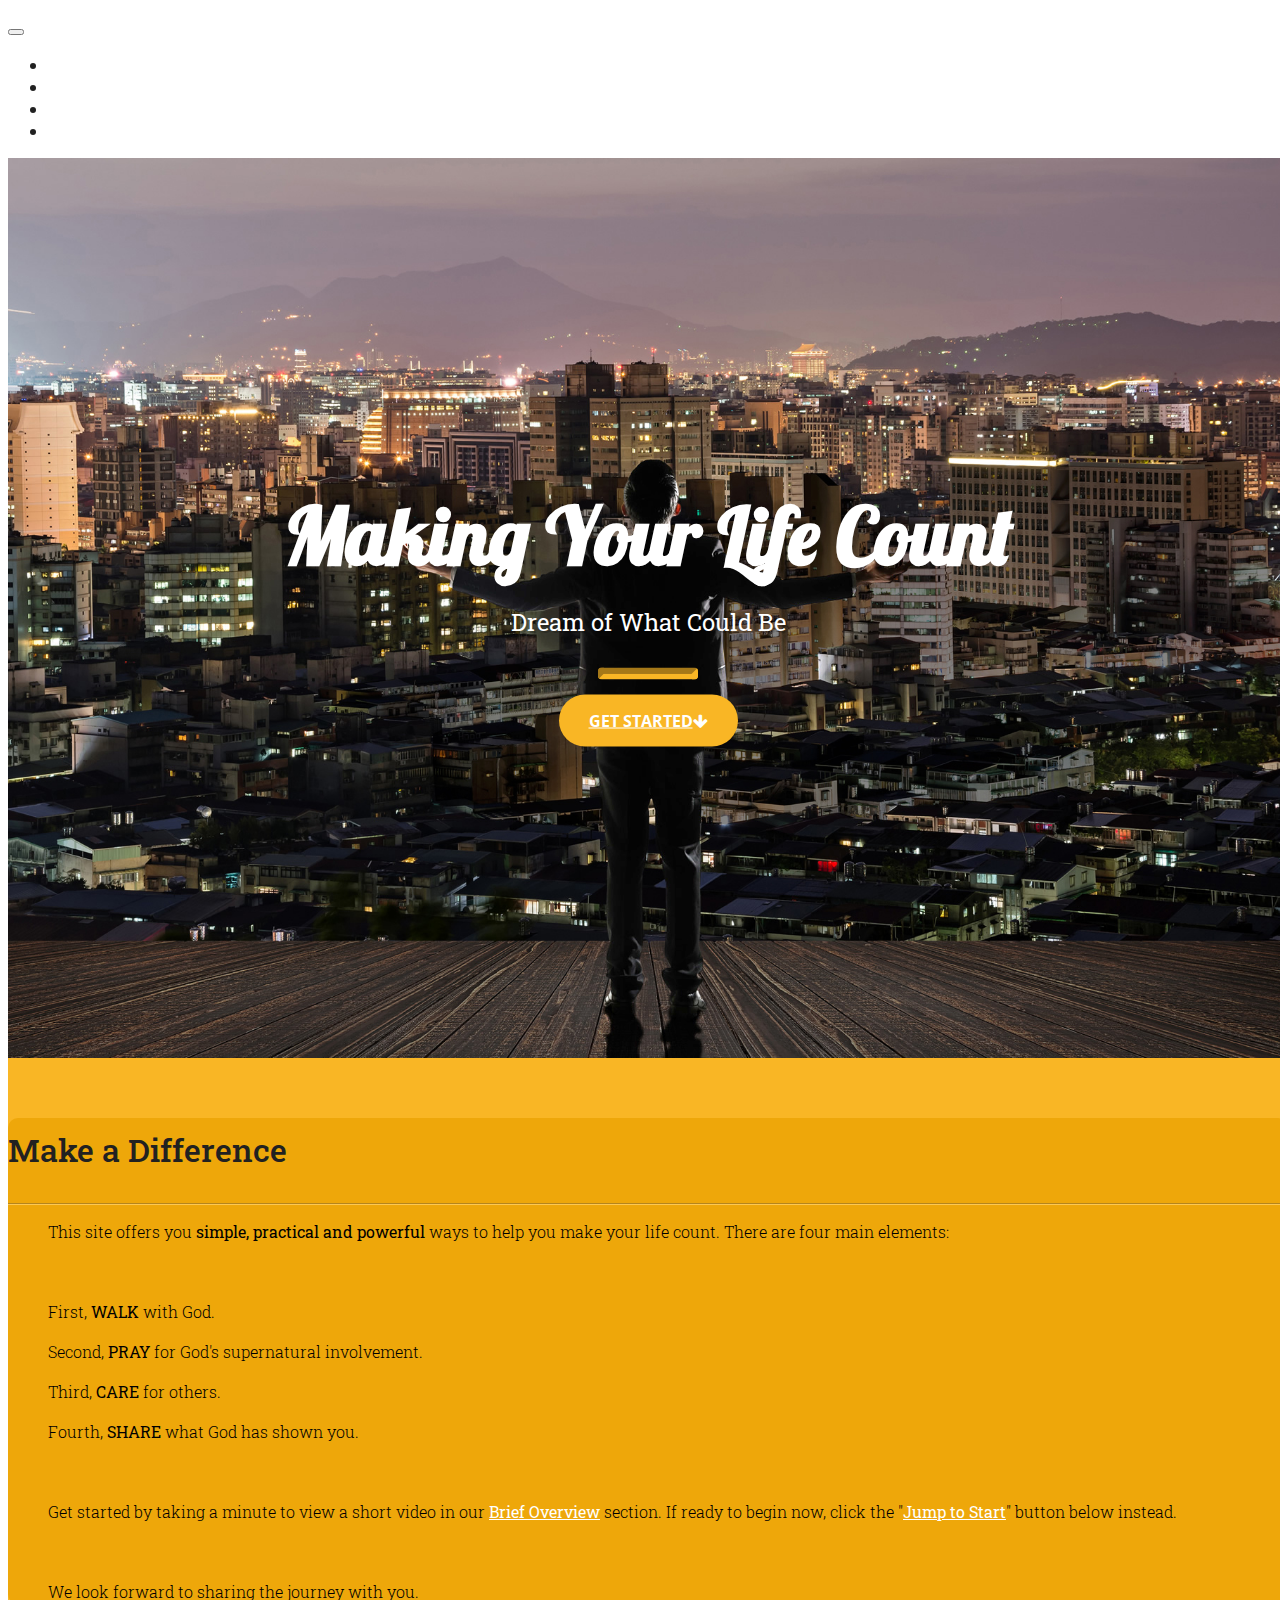
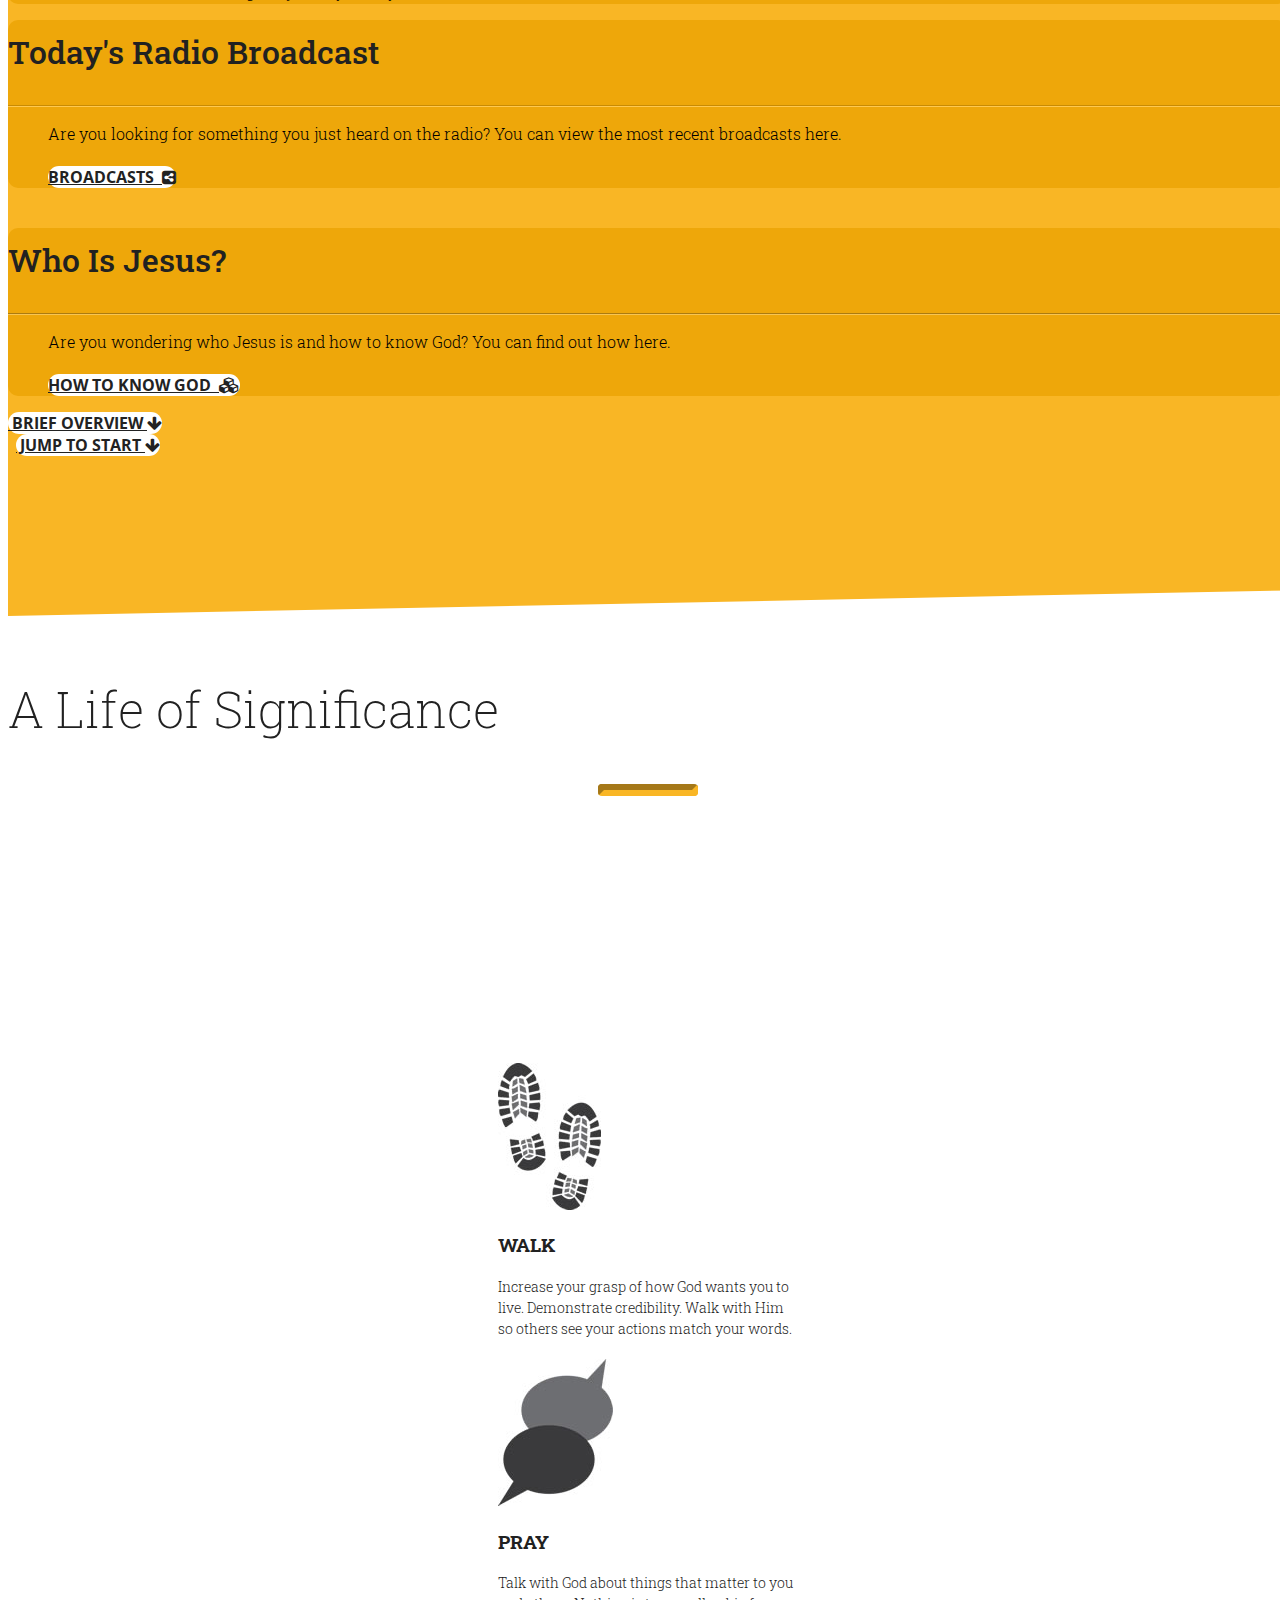
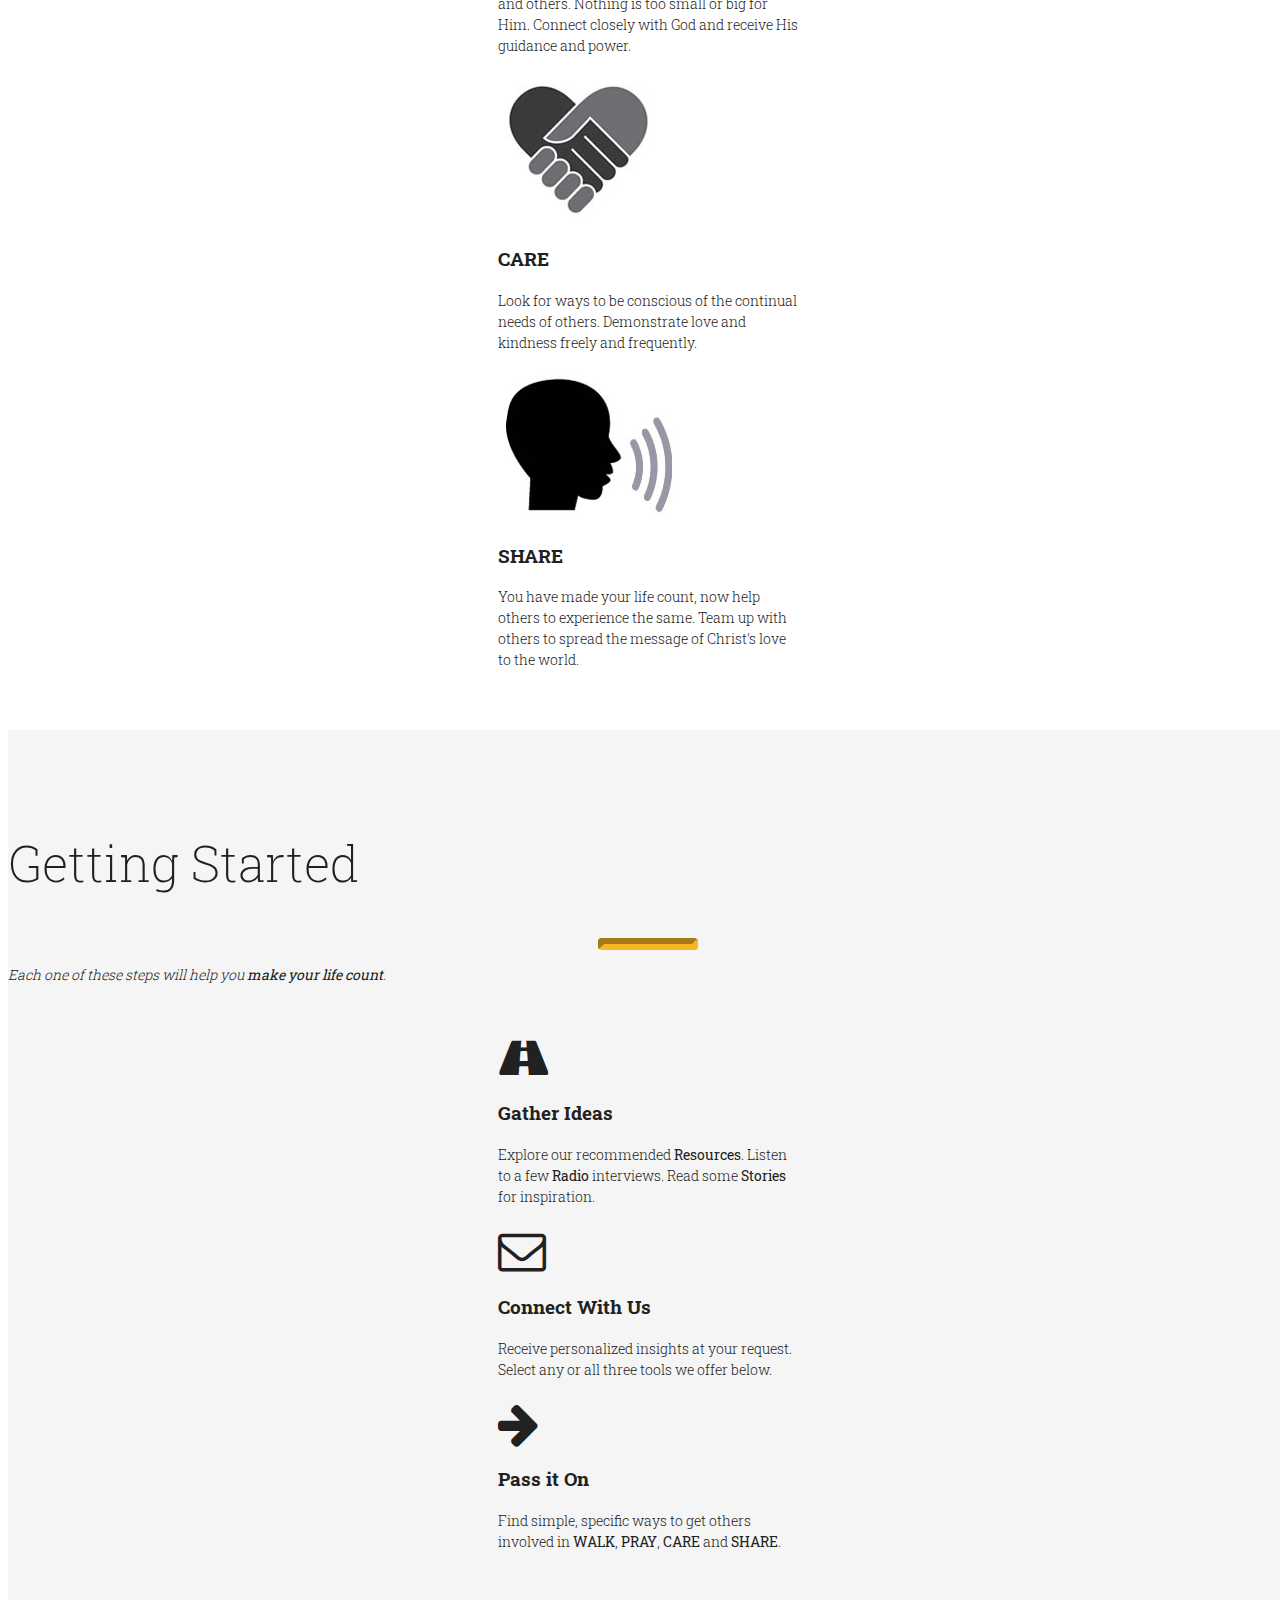
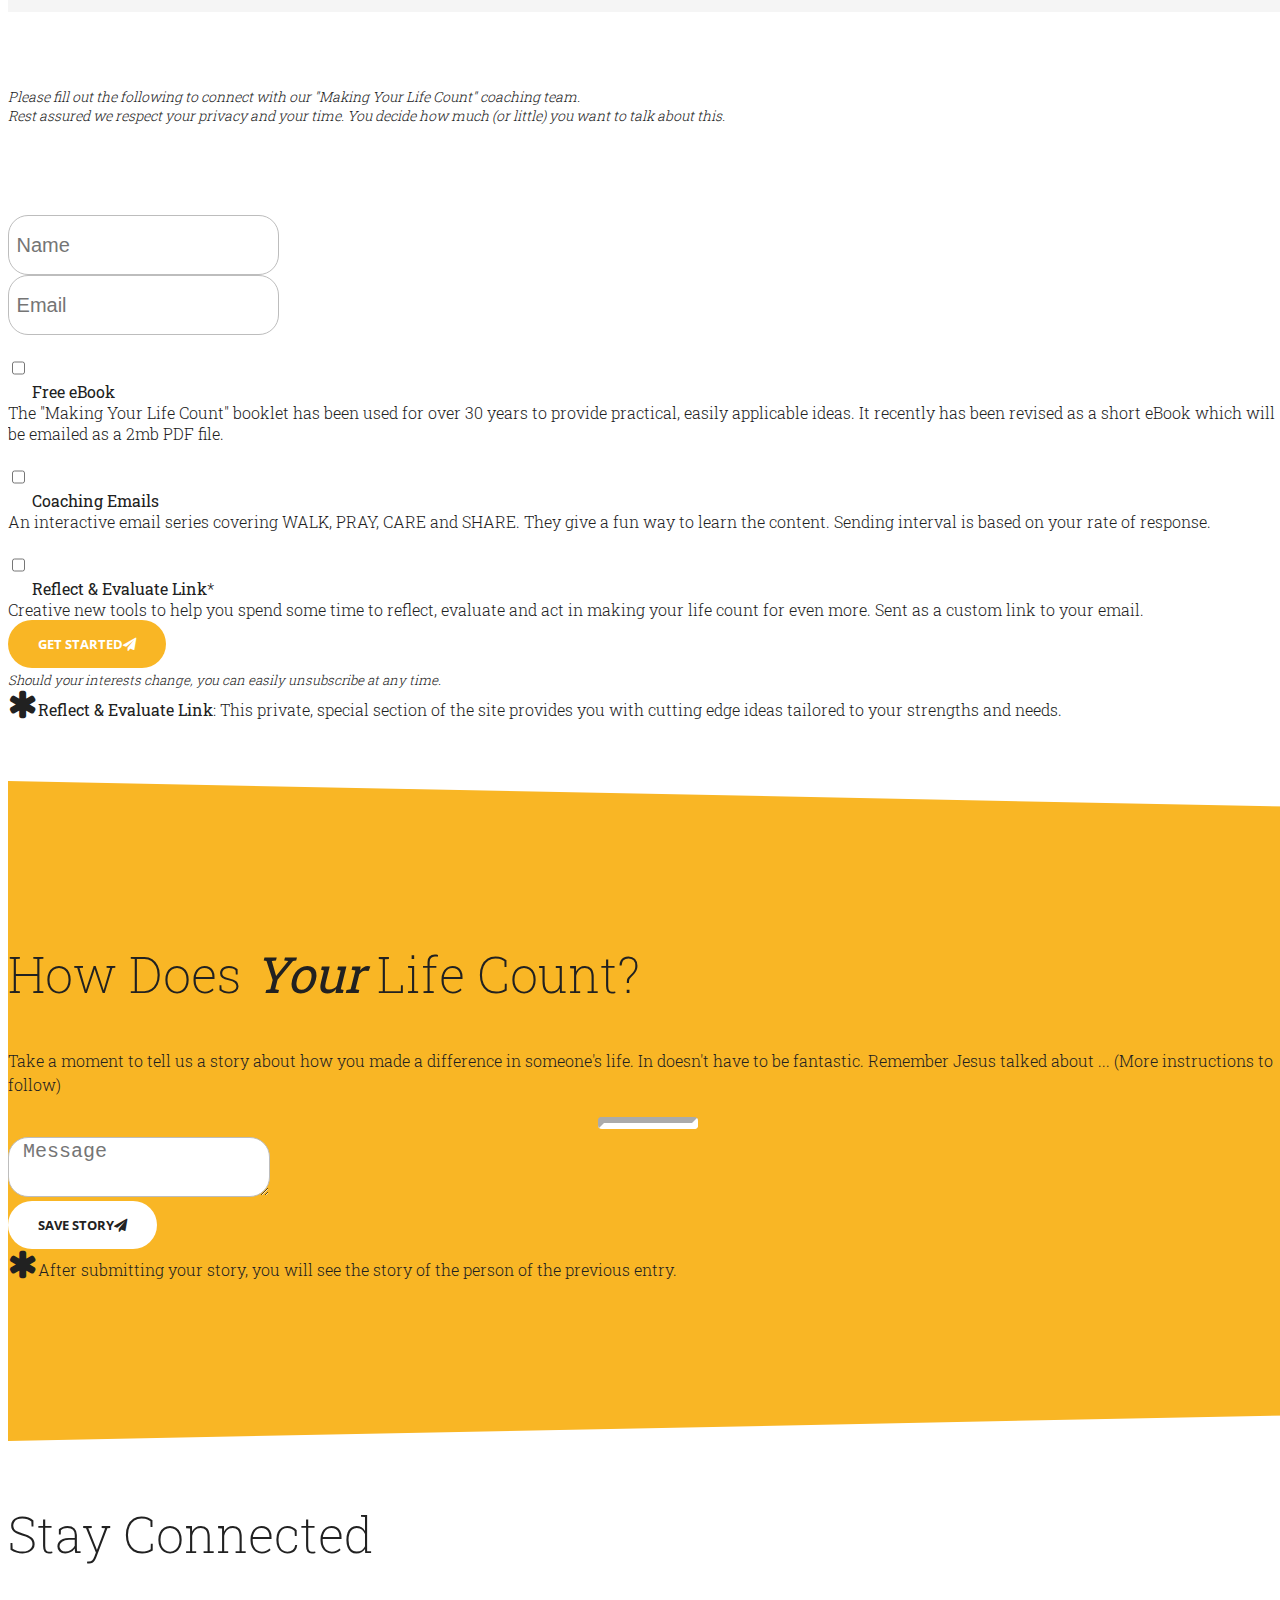
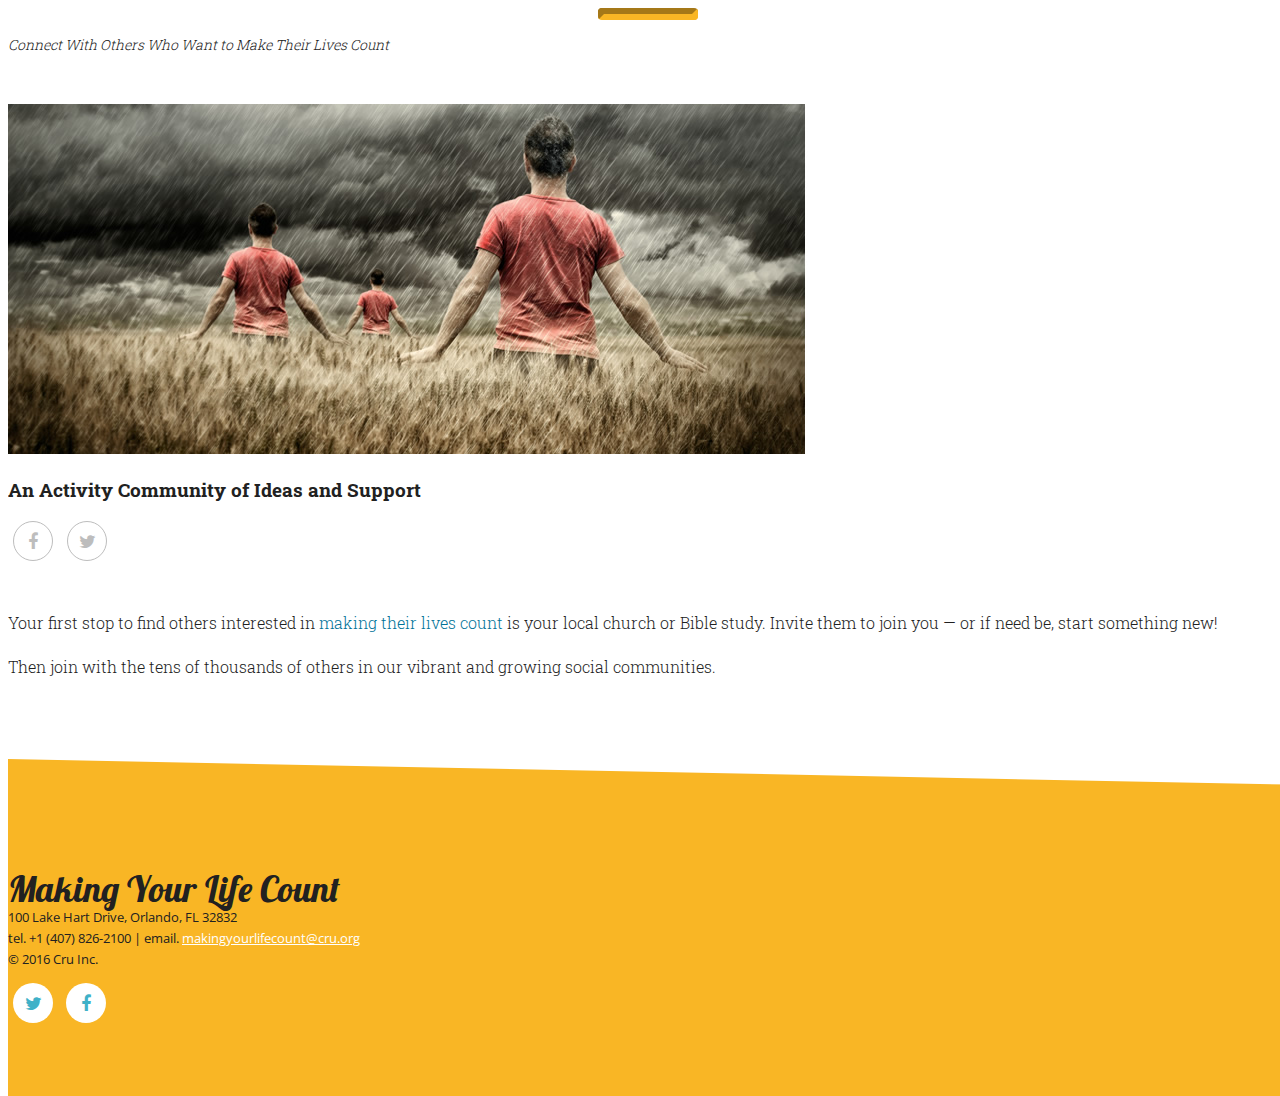
==== index.html @ 42c6c16b "first commit" ====
<!DOCTYPE html>
<html lang="en" ng-app="MYLCApp">
<!-- AS a model for the four points... http://www.videobrewery.com/ -->

<head>
    <meta charset="utf-8">
    <meta http-equiv="X-UA-Compatible" content="IE=edge">
    <meta name="viewport" content="width=device-width, initial-scale=1">
    <meta name="description" content="">
    <meta name="author" content="">

    <meta property="og:url" content="http://makingyourlifecount.org"/>
    <meta property="og:type" content="website"/>
    <meta property="og:title" content="Making Your Life Count"/>
    <meta property="og:description"
          content="Offering you simple, practical and powerful ways to help you make your life count. There are four main elements towards this end: WALK, PRAY, CARE, SHARE."/>
    <meta property="og:image" content="http://makingyourlifecount.org/img/fbcover.jpg"/>
    <meta property="fb:app_id" content="966242223397117"/>


    <title>Making Your Life Count</title>

    <!-- Favicon and Touch Icons
    ========================================================= -->
    <link rel="shortcut icon" href="favico.ico" type="image/x-icon">
    <link rel="icon" href="img/favico.ico" type="image/x-icon">
    <link href="img/apple-touch-icon-114x114.png" rel="apple-touch-icon-precomposed" sizes="114x114">
    <link href="img/apple-touch-icon-72x72.png" rel="apple-touch-icon-precomposed" sizes="72x72">
    <link href="img/apple-touch-icon.png" rel="apple-touch-icon-precomposed">

    <!-- Bootstrap Core CSS
    ========================================================= -->
    <!-- MARA <link rel="stylesheet" href="css/bootstrap.min.css" type="text/css"> -->
    <link rel="stylesheet" href="https://maxcdn.bootstrapcdn.com/bootstrap/3.3.6/css/bootstrap.min.css" integrity="sha384-1q8mTJOASx8j1Au+a5WDVnPi2lkFfwwEAa8hDDdjZlpLegxhjVME1fgjWPGmkzs7" crossorigin="anonymous">

    <!-- Custom Fonts
    ========================================================= -->
    <link href="http://fonts.googleapis.com/css?family=Lobster" rel="stylesheet" type="text/css"/>
    <link href="http://fonts.googleapis.com/css?family=Open+Sans:300italic,400italic,600italic,700italic,800italic,400,300,600,700,800"
          rel="stylesheet" type="text/css"/>
    <link href="http://fonts.googleapis.com/css?family=Roboto+Slab:100,200,300" rel="stylesheet" type="text/css">
    <link rel="stylesheet" href="https://maxcdn.bootstrapcdn.com/font-awesome/4.4.0/css/font-awesome.min.css">

    <!-- Animate
    ========================================================= -->
    <!-- <link rel="stylesheet" href="css/animate.min.css" type="text/css"> -->

    <!-- Custom CSS
    ========================================================= -->
    <!-- <link rel="stylesheet" href="css/awesome-bootstrap-checkbox.css" type="text/css"/> -->
    <link rel="stylesheet" href="css/butter.css" type="text/css"/>

    <!-- <script src="js/modernizr.custom.js"></script> -->

    <!-- HTML5 Shim and Respond.js IE8 support of HTML5 elements and media queries -->
    <!-- WARNING: Respond.js doesn't work if you view the page via file:// -->
    <!--[if lt IE 9]>
    <script src="https://oss.maxcdn.com/libs/html5shiv/3.7.0/html5shiv.js"></script>
    <script src="https://oss.maxcdn.com/libs/respond.js/1.4.2/respond.min.js"></script>
    <![endif]-->
    <script>
        (function (i, s, o, g, r, a, m) {
            i['GoogleAnalyticsObject'] = r;
            i[r] = i[r] || function () {
                        (i[r].q = i[r].q || []).push(arguments)
                    }, i[r].l = 1 * new Date();
            a = s.createElement(o),
                    m = s.getElementsByTagName(o)[0];
            a.async = 1;
            a.src = g;
            m.parentNode.insertBefore(a, m)
        })(window, document, 'script', '//www.google-analytics.com/analytics.js', 'ga');

        ga('create', 'UA-73062298-1', 'auto');
        ga('send', 'pageview');

    </script>


</head>

<body id="page-top" ng-controller="PageCtrl">
<!-- Google Tag Manager 
<noscript><iframe src="//www.googletagmanager.com/ns.html?id=GTM-NF7RH9"
height="0" width="0" style="display:none;visibility:hidden"></iframe></noscript>
<script>(function(w,d,s,l,i){w[l]=w[l]||[];w[l].push({'gtm.start':
new Date().getTime(),event:'gtm.js'});var f=d.getElementsByTagName(s)[0],
j=d.createElement(s),dl=l!='dataLayer'?'&l='+l:'';j.async=true;j.src=
'//www.googletagmanager.com/gtm.js?id='+i+dl;f.parentNode.insertBefore(j,f);
})(window,document,'script','dataLayer','GTM-NF7RH9');</script>
<!-- End Google Tag Manager-->
<div ng-include="'templates/header.html'"></div>

<header ng-if="checkURl()">
    <div class="header-content">
        <div class="header-content-inner">
            <h4>Making Your Life Count</h4>
            <br/>
            <span class="h2"><strong>Dream of What Could Be</strong></span>
            <hr>
            <a href="#/#overview" class="btn btn-primary btn-xl tada page-scroll">Get Started<i class="fa fa-arrow-down"></i></a></div>
    </div>
</header>

<div ng-view></div>
<div ng-include="'templates/footer.html'"></div>

<!-- jQuery -->
<!-- MARA <script src="http://ajax.googleapis.com/ajax/libs/jquery/1.9.1/jquery.js"></script> -->
<!-- <script src="https://code.jquery.com/jquery-1.12.3.min.js" integrity="sha256-aaODHAgvwQW1bFOGXMeX+pC4PZIPsvn2h1sArYOhgXQ=" crossorigin="anonymous"></script> -->

<!-- Bootstrap Core JavaScript -->
<!-- MARA <script src="js/bootstrap.min.js"></script>

<!-- Plugin JavaScript -->
<!-- MARA <script src="js/jquery.easing.min.js"></script>
<!-- MARA <script src="js/jquery.fittext.js"></script>
<!-- MARA <script src="js/wow.min.js"></script>
<!-- MARA <script src="https://code.createjs.com/soundjs-0.6.2.min.js"></script> -->

<!-- Custom Theme JavaScript -->
<!-- MARA  <script src="js/butter.js"></script>

<!-- Diagonal -->
<!-- MARA  <script src="js/diagonal.js"></script>

<!-- Google Map -->
<!-- <script src="js/googlemap.js"></script> -->

<!--AngularJS-->
<script src="js/angular.js"></script>
<script src="js/angular-route.min.js"></script>
<script src="js/ui-bootstrap-tpls-1.3.2.min.js"></script>
<!-- MARA <script src="js/audioPlayer.js"></script> -->
<script src="js/app.js"></script>

</body>
</html>
---- css/butter.css ----
/* CSS Document */


/*
Table of Contents

1. General Basic Design Stuff
2. Buttons
3. Navbar
4. Header
5. Handmade Section
6. About Section
7. Diagonal Section Settings
8. Modals
9. Testimonials
10. Social Icons
11. Very Cool Google Map
12. Simple Form
13. Very Simple Footer
*/

html,
body {
    width: 100%;
    height: 100%;
}
body {
    font-family: 'Roboto Slab','Helvetica Neue',Arial,sans-serif;
    font-weight: 300;
	color: #212121;
}
body {
    webkit-tap-highlight-color: #222;
}

blue { color: #007398; }

/* == GENERAL BASIC DESIGN STUFF == */
hr {
    max-width: 100px;
    border-color: #F9B625;
    border-width: 6px;
    border-radius: 4px;
}
hr.light {
    border-color: #fff;
}
.topmargin20 {
    margin-top: 20px;
}
.topmargin40 {
    margin-top: 40px;
}
.topmargin140 {
    margin-top: 140px;
}
.bottom20 {
	margin-bottom: 20px;
}
.justify {
    text-align: justify;
    text-justify: inter-word;    
}
a {
    /*color: #F9B625; */
	color: #C98A01;
    -webkit-transition: all .35s;
    -moz-transition: all .35s;
    transition: all .35s;
}
a:hover,
a:focus {
    color: #212121;
	text-decoration: none;
}
.h2 {
    font-size: 24px;
    font-weight: 300;
    text-shadow: 2px 2px rgba(0,0,0,.2);
}
h1,
h2,
h3,
h4,
h5,
h6 {
    font-family: 'Roboto Slab','Helvetica Neue',Arial,sans-serif;
    text-transform: none;
}
p {
    margin-bottom: 20px;
    font-size: 16px;
    line-height: 1.5;
}

.box_main .section-heading { margin-top: 0; font-size: 32px; font-weight: 500; padding-top:10px;}
.box_main blockquote { border:none;}
.box_main .text-faded-light { color: rgba(0,0,0,1.00);}
.box_main .text-faded-light b a { color:#fff;}
.box_main .text-faded-light b a:hover { color:#000;}
.box_main .text-faded-dark { color: rgba(0,0,0,1.00);}
.box_main .box1{ background:#dba42a; border-radius:10px;}
.box_main .box2{ background:#eea70a; border-radius:10px;}
.box_main .box3{ background:#d59d20; border-radius:10px;}
.box_main .border_box1{ border-bottom:#b4851e 1px solid; box-shadow:#fdc853 0 1px 0;}
.box_main .border_box2{ border-bottom:#c88b04 1px solid; box-shadow:#ffc84f 0 1px 0;}
.box_main .border_box3{ border-bottom:#ab7b10 1px solid; box-shadow:#f8c553 0 1px 0;}
.box_main blockquote.mb10 p{ margin-bottom:5px;}
.box_main blockquote a.btn{ margin-bottom:20px;}
.box_main blockquote.mb40 { margin-bottom:40px;}
.box_main blockquote .arrow_bottom{ position:absolute; left:50%;}
.box_main blockquote a.btn-default {
	color: #222;
    background-color: #fff;
    -webkit-transition: all .35s;
    -moz-transition: all .35s;
    transition: all .35s;
}
.box_main blockquote a.btn-default:hover {
    color: #fff;
    background-color: #be860b;
}

.bg-primary {
    background-color: #F9B625;
}
.bg-light {
    background-color: #F5F5F5;
}
.bg-dark {
    color: #fff;
    background-color: #794c37;
}
.text-faded-light {
	color: rgba(102,96,98,1.00);
}
.text-faded-dark {
    color: rgba(0,0,0,.7);
}
section {
    padding: 60px 0; 
}

article {
    padding: 60px 0;
	width:100%;
	float:left;
}

.panel .tab_padding{
  background:#F9B625;
  color:#FFF;
  border:none;
}
.panel .tab_padding h4{
  font-size:18px;
  font-weight:bold;
}
.panel .main_panel p{
  font-size:14px;
}
.title h3{ font-size:22px; font-weight:bold; text-align:center;}
.panel-title a{ display:block;}


#baker h3 {
	color:#F9B625;
	text-align: center; 
}
.no-padding {
    padding: 0;
}
.section-heading {
    margin-top: 0;
    font-size: 50px;
    font-weight: 200;
}
.subsection-heading {
    font-size: 34px;
    font-weight: 300;
	text-align:center;
}
.subtitle {
	margin: 15px 0 50px 0;
	font-size: 14px;
	font-style: italic;
}
@media only screen and (max-width: 570px) {
	.subtitle {
		padding: 5px;
	}
}
.img-responsive {
	margin: 0 auto;
}
.text-primary {
    color: #F9B625;
}
.no-gutter > [class*=col-] {
    padding-right: 0;
    padding-left: 0;
}

/* == BUTTONS == */
.btn-default {
    border-color: #fff;
    color: #222;
    background-color: #fff;
    -webkit-transition: all .35s;
    -moz-transition: all .35s;
    transition: all .35s;
}
.btn-default:hover,
.btn-default:focus,
.btn-default.focus,
.btn-default:active,
.btn-default.active,
.open > .dropdown-toggle.btn-default {
    border-color: #ededed;
    color: #222;
    background-color: #f2f2f2;
}
.btn-default:active,
.btn-default.active,
.open > .dropdown-toggle.btn-default {
    background-image: none;
}
.btn-default.disabled,
.btn-default[disabled],
fieldset[disabled] .btn-default,
.btn-default.disabled:hover,
.btn-default[disabled]:hover,
fieldset[disabled] .btn-default:hover,
.btn-default.disabled:focus,
.btn-default[disabled]:focus,
fieldset[disabled] .btn-default:focus,
.btn-default.disabled.focus,
.btn-default[disabled].focus,
fieldset[disabled] .btn-default.focus,
.btn-default.disabled:active,
.btn-default[disabled]:active,
fieldset[disabled] .btn-default:active,
.btn-default.disabled.active,
.btn-default[disabled].active,
fieldset[disabled] .btn-default.active {
    border-color: #fff;
    background-color: #fff;
}
.btn-default .badge {
    color: #fff;
    background-color: #222;
}
.btn-primary {
    border-color: #F9B625;
    color: #fff;
    background-color: #F9B625;
    -webkit-transition: all .35s;
    -moz-transition: all .35s;
    transition: all .35s;
}
.btn-primary:hover,
.btn-primary:focus,
.btn-primary.focus,
.btn-primary:active,
.btn-primary.active,
.open > .dropdown-toggle.btn-primary {
    border-color: #666062;
    color: #fff;
    background-color: #DD7D1B;
}
.btn-primary:active,
.btn-primary.active,
.open > .dropdown-toggle.btn-primary {
    background-image: none;
}
.btn-primary.disabled,
.btn-primary[disabled],
fieldset[disabled] .btn-primary,
.btn-primary.disabled:hover,
.btn-primary[disabled]:hover,
fieldset[disabled] .btn-primary:hover,
.btn-primary.disabled:focus,
.btn-primary[disabled]:focus,
fieldset[disabled] .btn-primary:focus,
.btn-primary.disabled.focus,
.btn-primary[disabled].focus,
fieldset[disabled] .btn-primary.focus,
.btn-primary.disabled:active,
.btn-primary[disabled]:active,
fieldset[disabled] .btn-primary:active,
.btn-primary.disabled.active,
.btn-primary[disabled].active,
fieldset[disabled] .btn-primary.active {
    border-color: #F9B625;
    background-color: #F9B625;
}
.btn-primary .badge {
    color: #F9B625;
    background-color: #fff;
}
.btn {
    border: 0;
    border-radius: 300px;
    text-transform: uppercase;
    font-family: 'Open Sans','Helvetica Neue',Arial,sans-serif;
    font-weight: 700;
    border-radius: 100px;
}
.btn-xl {
    padding: 15px 30px;
}
::-moz-selection {
    text-shadow: none;
    color: #fff;
    background: #222;
}
::selection {
    text-shadow: none;
    color: #fff;
    background: #222;
}
img::selection {
    color: #fff;
    background: 0 0;
}
img::-moz-selection {
    color: #fff;
    background: 0 0;
}

/* == NAVBAR == */
.navbar-default {
    border-color: rgba(34,34,34,.05);
    font-family: 'Open Sans','Helvetica Neue',Arial,sans-serif;
    background-color: #fff;
    -webkit-transition: all .35s;
    -moz-transition: all .35s;
    transition: all .35s;
}
.navbar-default .navbar-header .navbar-brand {
    font-family: 'Lobster','Helvetica Neue',Arial,sans-serif;
    color: #F9B625;
    font-size: 24px;
}
.navbar-default .navbar-header .navbar-brand .nav-logo{
    width: 30px;
    height: 29px;
}
.navbar-default .navbar-header .navbar-brand:hover,
.navbar-default .navbar-header .navbar-brand:focus {
    color: #F9B624;
}
.navbar-default .nav > li>a,
.navbar-default .nav>li>a:focus {
    text-transform: uppercase;
    font-size: 13px;
    font-weight: 700;
    color: #222;
}
.navbar-default .nav > li>a:hover,
.navbar-default .nav>li>a:focus:hover {
    color: #F9B625;
}
.navbar-default .nav > li.active>a,
.navbar-default .nav>li.active>a:focus {
    color: #F9B625!important;
    background-color: transparent;
}
.navbar-default .nav > li.active>a:hover,
.navbar-default .nav>li.active>a:focus:hover {
    background-color: transparent;
}
@media(min-width:768px) {
    .navbar-default {
        border-color: rgba(255,255,255,.3);
        background-color: transparent;
    }
    .navbar-default .navbar-header .navbar-brand {
        color: rgba(255,255,255,.4);
    }
    .navbar-default .navbar-header .navbar-brand:hover,
    .navbar-default .navbar-header .navbar-brand:focus {
        color: #fff;
    }
    .navbar-default .nav > li>a,
    .navbar-default .nav>li>a:focus {
        color: rgba(255,255,255,.7);
    }
    .navbar-default .nav > li>a:hover,
    .navbar-default .nav>li>a:focus:hover {
        color: #fff;
    }
    .navbar-default.affix {
        border-color: rgba(34,34,34,.05);
        background-color: #fff;
    }
    .navbar-default.affix .navbar-header .navbar-brand {
        font-size: 20px;
        color: #F9B625;
    }
    .navbar-default.affix .navbar-header .navbar-brand:hover,
    .navbar-default.affix .navbar-header .navbar-brand:focus {
        color: #F9B624;
    }
    .navbar-default.affix .nav > li>a,
    .navbar-default.affix .nav>li>a:focus {
        color: #222;
    }
    .navbar-default.affix .nav > li>a:hover,
    .navbar-default.affix .nav>li>a:focus:hover {
        color: #F9B625;
    }
}

/* == HEADER == */
header {
    position: relative;
    width: 100%;
    min-height: auto;
    text-align: center;
    color: #fff;
    /* background-image: url(../img/header2-bread.jpg); 
	background-image: url(../img/armHongKong.jpeg); */
	background-image: url(../img/armsDark3.jpg);
    background-position: center;
    -webkit-background-size: cover;
    -moz-background-size: cover;
    background-size: cover;
    -o-background-size: cover;
}
header .header-content {
    position: relative;
    width: 100%;
    padding: 100px 15px;
    text-align: center;
}
header .header-content .header-content-inner h4 {
    margin-top: 0;
    margin-bottom: 0;
    font-family: 'Lobster';
    font-size: 80px;
}
header .header-content .header-content-inner .logo-icon {
	font-size: 90px;
}
header .header-content .header-content-inner hr {
    margin: 30px auto;
}

header .header-content .header-content-inner p {
    margin-bottom: 50px;
    font-size: 18px;
    font-weight: 300;
    color: rgba(255,255,255,1);
}
@media(min-width:768px) {
    header {
        min-height: 100%;
    }
    header .header-content {
        position: absolute;
        top: 50%;
        padding: 0 50px;
        -webkit-transform: translateY(-50%);
        -ms-transform: translateY(-50%);
        transform: translateY(-50%);
    }
    header .header-content .header-content-inner {
        margin-right: auto;
        margin-left: auto;
        max-width: 1000px;
    }
    header .header-content .header-content-inner p {
        margin-right: auto;
        margin-left: auto;
        max-width: 80%;
        font-size: 18px;
    }
}
@media only screen and (max-width: 768px) {
	header .header-content .header-content-inner h4 {
		font-size: 60px;
	}
	header .header-content .header-content-inner .logo-icon {
		font-size: 70px;
	}
}
@media only screen and (max-width: 570px) {
	header .header-content .header-content-inner h4 {
		font-size: 40px;
	}
	header .header-content .header-content-inner .logo-icon {
		font-size: 50px;
	}
}

/* == HANDMADE SECTION == */
.handmade-body {
	text-align: center;
}

.handmade-body ul {
	text-align: left;
} 
.handmade-body h3 {
	color: #F9B625;
}
.service-box {
    margin: 50px auto 0;
    max-width: 300px;
}
.service-box p {
    margin-bottom: 0;
	font-size: 14px;
}
@media(min-width:992px) {
    .service-box {
        margin: 20px auto 0;
    }
}
@media only screen and (max-width: 570px) {
	.handmade-body {
		padding: 0 20px;
	}	
}

/* == ABOUT SECTION == */
.about-logo {
    font-family: 'Lobster','Helvetica Neue',Arial,sans-serif;	
	font-size: 40px;
}

/* == DIAGONAL SECTION SETTINGS == */
* { 
	-webkit-box-sizing: border-box; 
	-moz-box-sizing: border-box; 
	box-sizing: border-box; 
}
.diag-section {
	width:100%;
	min-height: 100px;
	padding: 0;
	background: #F9B625;
	z-index:1;
	position:relative;
	overflow:hidden
}
/* ------------------- grey ------------------- */
.diag-section-light {
	width:100%;
	min-height: 100px;
	padding: 0;
	background: #F5F5F5;
	z-index:1;
	position:relative;
	overflow:hidden
}
.diag-section-content {
	padding: 0;
}
.s_2 {
	background: #fff;
}
.diagonal {
	position:absolute;
	bottom:0;
	z-index:2;
	height:0;
	width:0;
}
/* --------------- bottom diagonal --------------- */
.pre_s_2 {
	border-left: 2000px solid transparent;
	border-right: 0px solid transparent;
	border-bottom: 40px solid #fff;
}
/* top diagonals */
.post_s_2 {
	top:0;
	border-left: 2000px solid transparent;
	border-right: 0px solid transparent;
	border-top: 40px solid #fff;
}
.post_s_2-light {
	top:0;
	border-left: 2000px solid transparent;
	border-right: 0px solid transparent;
	border-top: 40px solid #F5F5F5;
}
.s_3{
	padding-top: 0;
}

/* == MENUS [http://codepen.io/rexkirby/pen/yjxso] == */
#menu{
	width: 100%;
	padding-top: 20px;
	padding-left: 0;
	padding-right:0;
	margin-bottom: -30px;
}
#icon-wrapper{
	width:100%;
	float:left;
	height:300px;
}
.icons {
	width:25%;
	float:left;
	position:relative;
}
.icons2 {
	width:25%;
	float:left;
	position:relative;
	margin-left:25%;
}
.icons3 {
	width:25%;
	float:left;
	position:relative;
	margin-left:50%;
}
.icons4 {
	width:25%;
	float:left;
	position:relative;
	margin-left:75%;
}
.icon-slide-container{
	height:200px;
	overflow:hidden;
	text-align: left;
	position: absolute;
	float: left;
	width: 200px;
	left: 50%;
	margin-left: -120px;
}
.slide-icon{
	width:200px;
	height:auto;
	position:absolute;
	margin-top:-200px;
	-webkit-transition:.4s ease;
	-moz-transition:.4s ease;
	-ms-transition:.4s ease;
	-o-transition:.4s ease;
	transition:.4 ease;
}
.slide-icon:hover{
	position:absolute;
	margin-top:0;
}

@media only screen and (max-width: 1299px) { /*was 1300px */
	#icon-wrapper{
		width:100%;
		float:left;
		height:170px;
	}
	#menu {
		padding-bottom: 100px;
	}
	.icon-slide-container {
		height: 200px;
		overflow: hidden;
		text-align: left;
		position: absolute;
		float: left;
		width: 200px;
		left: 50%;
		margin-left: -100px;
	}
	.slide-icon {
		width: 200px;
		height: auto;
		position: absolute;
		margin-top: -200px;
	}
}

@media only screen and (max-width: 992px) {
	#icon-wrapper{
		width:100%;
		float:left;
		height:650px;
	}	
	.icon-slide-container {
		height: 300px;
		overflow: hidden;
		text-align: left;
		position: absolute;
		float: left;
		width: 300px;
		left: 50%;
		margin-left: -150px;
	}	
	.slide-icon {
		width: 300px;
		height: auto;
		position: absolute;
		margin-top: -300px;
	}	
	.icons {
		width: 50%;
		float: left;
		position: relative;
	}
	.icons2 {
		width: 50%;
		float: left;
		position: relative;
		margin-left: 50%;
	}
	.icons3 {
		width: 50%;
		float: left;
		position: relative;
		margin-left: 0%;
		margin-top: 350px;
	}
	.icons4 {
		width: 50%;
		float: left;
		position: relative;
		margin-left: 50%;
	}
}
                        
@media only screen and (max-width: 650px) {
	#icon-wrapper {
		height: 400px;
	}
	#section{
		width: 90%;
		padding-left:5%;
		padding-right:5%;
	}
	.slide-icon {
		width: 200px;
		height: auto;
		position: absolute;
		margin-top: -200px;
	}
	.icon-slide-container {
		height: 200px;
		width: 200px;
		left: 50%;
		margin-left: -100px;
	}
	.icons3 {
		width: 50%;
		position: relative;
		margin-left: 0%;
		margin-top: 230px;
	}
}
                                  
@media only screen and (max-width: 570px) {
	#icon-wrapper {
		height: 300px;
	}
	.slide-icon {
		width: 140px;
		height: auto;
		position: absolute;
		margin-top: -140px;
	}
	.icon-slide-container {
		height: 140px;
		width: 140px;
		left: 50%;
		margin-left: -75px;
	}
	.icons3 {
		width: 50%;
		float: left;
		margin-left: 0%;
		margin-top: 190px;
	}	
}

/* == BAKER SECTION == */
@media only screen and (max-width: 570px) {
	.baker-body {
		padding: 0 5px;
	}	
}



/* == MODALS == */
.modal h4{
	font-size: 60px;
	font-weight: 100;
}
.modal h3{
	font-size: 18px;
	color: #F9B625;
}
.modal-content {
	padding: 10px 10px 40px 20px;
	border-radius: 20px;
}
.modal-header, .modal-footer {
	border: 0;
}
.modal-footer {
	text-align: center;
}
.close {
	float: right;
	font-size: 20px;
	font-weight: 100;
	line-height: 1;
	color: #212121;
	text-shadow: 0 1px 0 #fff;
	filter: alpha(opacity=20);
	opacity: .4;
}
.close:hover,
.close:focus {
	color: #212121;
	text-decoration: none;
	cursor: pointer;
	filter: alpha(opacity=50);
	opacity: .8;
}
@media only screen and (max-width: 570px) {
	.modal h4{
		font-size: 40px;
	}
	.modal h3{
		font-size: 16px;
		color: #F9B625;
	}
	.modal-content {
		font-size: 12px;
	}
	.close {
		font-size: 20px;
	}
	.box_main .btn{ margin-bottom:20px;}
}


/* == TESTIMONIALS [http://bootdey.com/snippets/view/Clients-testimonial-with-small-photo] == */
.testimonials blockquote {
	position: relative;
	background: #fff;
	min-height: 150px;
	margin-top: 20px;
	margin-bottom: 100px;
	padding: 24px 20px 10px 30px;
	border: 1px solid #C62828;
	border-radius: 20px;
}
.testimonials blockquote:before {
	content: '';
	position: absolute;
	bottom: -10px;
	left: 50%;
	margin-left: -10px;
	border-top: 10px solid #fff;
	border-left: 10px solid transparent;
	border-right: 10px solid transparent;
}
.testimonials blockquote:after {
	content: '';
	position: absolute;
	bottom: -8px;
	left: 50%;
	margin-left: -9px;
	border-top: 9px solid #fff;
	border-left: 9px solid transparent;
	border-right: 9px solid transparent;
}
.testimonials blockquote img {
	height: 50px;
	width: 50px;
	position: absolute;
	border: 1px solid #fff;
	background: #fff;
	bottom: -65px;
	left: 50%;
	margin-left: -25px;
}
blockquote p.clients-testi {
    font-size: 14px;
	color: #000;
	margin-top: 60px;
}
span.clients-name {
	position: absolute;
	top: 20px;
	font-size: 24px;
}
span.clients-favorite {
	position: absolute;
	top: 95px;
	font-size: 16px;
	color: #000;
}

/* == SOCIAL ICONS == */
.list-unstyled {
	padding-left: 0;
	list-style: none;
}
.list-inline li {
	display: inline-block;
	padding-right: 5px;
	padding-left: 5px;
	margin-bottom: 10px;
}
/* --------------- Change icons size here --------------- */
.social-icons .fa {
	font-size: 18px;
}
/* --------------- Change icons circle size and color here --------------- */
.social-icons .fa {
	width: 40px;
	height: 40px;
	line-height: 40px;
	text-align: center;
	color: #FFF;
	color: rgba(255, 255, 255, 0.8);
	background-color:transparent;
	border: 1px solid #BDBDBD;
	color: #BDBDBD;
	-webkit-transition: all 0.3s ease-in-out;
	-moz-transition: all 0.3s ease-in-out;
	-ms-transition: all 0.3s ease-in-out;
	-o-transition: all 0.3s ease-in-out;
	transition: all 0.3s ease-in-out;
}
.social-icons.icon-circle .fa{ 
	border-radius: 50%;
}
.social-icons.icon-rounded .fa{
	border-radius:5px;
}
.social-icons .fa:hover, .social-icons .fa:active {
	color: #FFF;
	background-color: #007398;
	border: 0px;
}
.social-icons.icon-zoom .fa:hover, .social-icons.icon-zoom .fa:active { 
 	-webkit-transform: scale(1.1);
	-moz-transform: scale(1.1);
	-ms-transform: scale(1.1);
	-o-transform: scale(1.1);
	transform: scale(1.1); 
}
.social-icons.icon-rotate .fa:hover, .social-icons.icon-rotate .fa:active { 
	-webkit-transform: scale(1.1) rotate(360deg);
	-moz-transform: scale(1.1) rotate(360deg);
	-ms-transform: scale(1.1) rotate(360deg);
	-o-transform: scale(1.1) rotate(360deg);
	transform: scale(1.1) rotate(360deg);
}

/* == VERY COOL GOOGLE MAP [http://codepen.io/codyhouse/pen/szKvm] == */
@import "bourbon";

// variables - colors

$main-text: #2d313f; // main text
$link: #d36868; // anchor tags
$background: #e7eaf0; // body background color

$color-1: #2d313f; // blue
$color-2: #d36868; // red
$color-3: #ffffff; // white

// variables - fonts 

$primary-font: 'Lora', serif;

// rem fallback - credits: http://zerosixthree.se/

@function calculateRem($size) {
  $remSize: $size / 16px;
  @return $remSize * 1rem;
}

@mixin font-size($size) {
  font-size: $size;
  font-size: calculateRem($size);
}

// layout - breakpoints
  
$S:     320px;   
$M:     768px;     
$L:     1170px;         

// layout - media queries

@mixin MQ($canvas) {
  @if $canvas == S {
   @media only screen and (min-width: $S) { @content; } 
  }
  @else if $canvas == M {
   @media only screen and (min-width: $M) { @content; } 
  }
  @else if $canvas == L {
   @media only screen and (min-width: $L) { @content; } 
  }
}
html * {
	-webkit-font-smoothing: antialiased;
	-moz-osx-font-smoothing: grayscale;
}
*, *:after, *:before {
	@include box-sizing(border-box);
}
#google-container {
    position: relative;
    width: 100%;
    height: 200px;
    background-color: $background;

    @include MQ(M) {
    	height: 300px;
    }

    @include MQ(L) {
    	height: 600px;
    }
}
#cd-google-map {
	position: relative;
	margin-top: -130px;
	}
}
#cd-zoom-in, #cd-zoom-out {
	height: 32px;
	width: 32px;
	cursor: pointer;
	margin-left: 10px;
	background-color: rgba($color-2, .9);
	background-repeat: no-repeat;
	background-size: 32px 64px;
	background-image: url('https://s3-us-west-2.amazonaws.com/s.cdpn.io/148866/cd-icon-controller.svg');

	.no-touch &:hover {
		background-color: rgba($color-2, 1);
	}

	@include MQ(M) {
		margin-left: 50px;
	}
}
#cd-zoom-in {
	background-position: 50% 0;
	margin-top: 10px;
	margin-bottom: 1px;

	@include MQ(M) {
		margin-top: 50px;
	}
}
#cd-zoom-out {
	background-position: 50% -32px;
}

/* == SIMPLE FORM == */
#form {
	margin-top: -80px;
}
.form-control {
	border: 1px solid #BDBDBD;
    border-radius: 20px;
	font-size: 20px;
	font-weight: 100;
	height: 60px;
}
.alert-success {
	font-family: 'Open Sans';
	color: #212121;
	background-color: #d5dee6;
	border: none;
}
.alert-danger {
	font-family: 'Open Sans';
	color: #fff;
	background-color: #F9B625;
	border: none;
}
.text-danger {
	color: #F9B625;
}
.help-block {
	color: #212121;
}

/* == VERY SIMPLE FOOTER == */
footer {
	padding: 20px 0 50px 0;
	line-height: 1.6em;
	font-size: 13px;
    font-family: 'Open Sans','Helvetica Neue',Arial,sans-serif;
    font-weight: 400; width:100%; float:left;
}
footer a {
    color: #fff;
    -webkit-transition: all .35s;
    -moz-transition: all .35s;
    transition: all .35s;
}
footer span.h4 {
    font-family: 'Lobster','Helvetica Neue',Arial,sans-serif;
	font-size: 36px;
}
#footer .social-icons .fa {
	width: 40px;
	height: 40px;
	line-height: 40px;
	text-align: center;
	color: #FFF;
	color: rgba(255, 255, 255, 0.8);
	background-color:#fff;
	border: 1px solid transparent;
	color: #3eb1c8;
	-webkit-transition: all 0.3s ease-in-out;
	-moz-transition: all 0.3s ease-in-out;
	-ms-transition: all 0.3s ease-in-out;
	-o-transition: all 0.3s ease-in-out;
	transition: all 0.3s ease-in-out;
}
#footer .social-icons .fa:hover, .social-icons .fa:active {
	color: #fff;
	background-color: transparent;
	border: 1px solid #fff;
}


#about .panel-title { position:relative;}
#about .glyphicon { position:absolute; top:2px; right:0;}
#about .panel-title a:hover, #about .panel-title a:focus { color:#fff; outline:none !important;}

.audio150 { width: 125px; }


@media only screen and (max-width: 1200px) {
	#footer .social-icons .fa {
		margin-top: 20px;
	}
	.panel .main_panel p { font-size:12px;}
	
}

@media screen and (min-width: 768px) {
  .main_panel h3{ display:none;}
}

@media screen and (max-width: 767px) {
	.title { display:none;}
	.main_panel h3{ display:block; font-size:22px; text-align:center; font-weight:bold;}
	.panel .main_panel p { font-size:13px;}
}
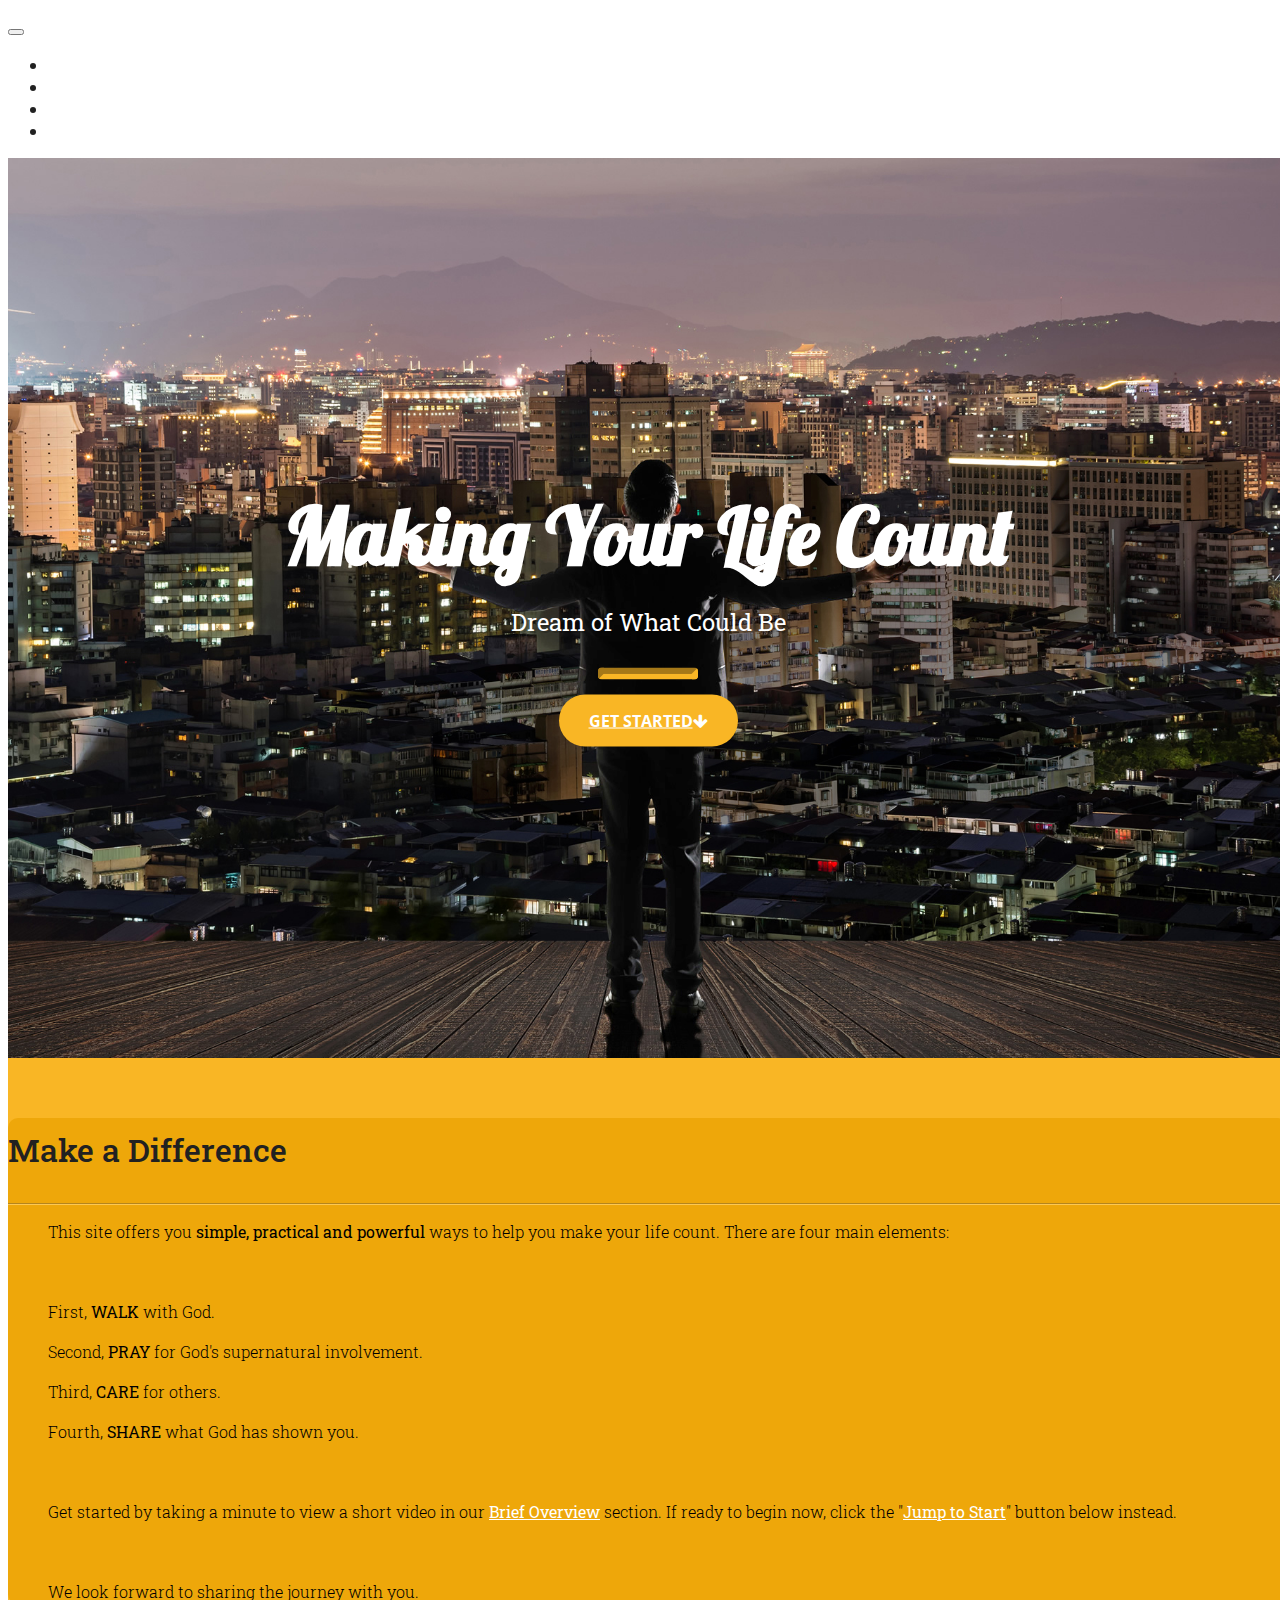
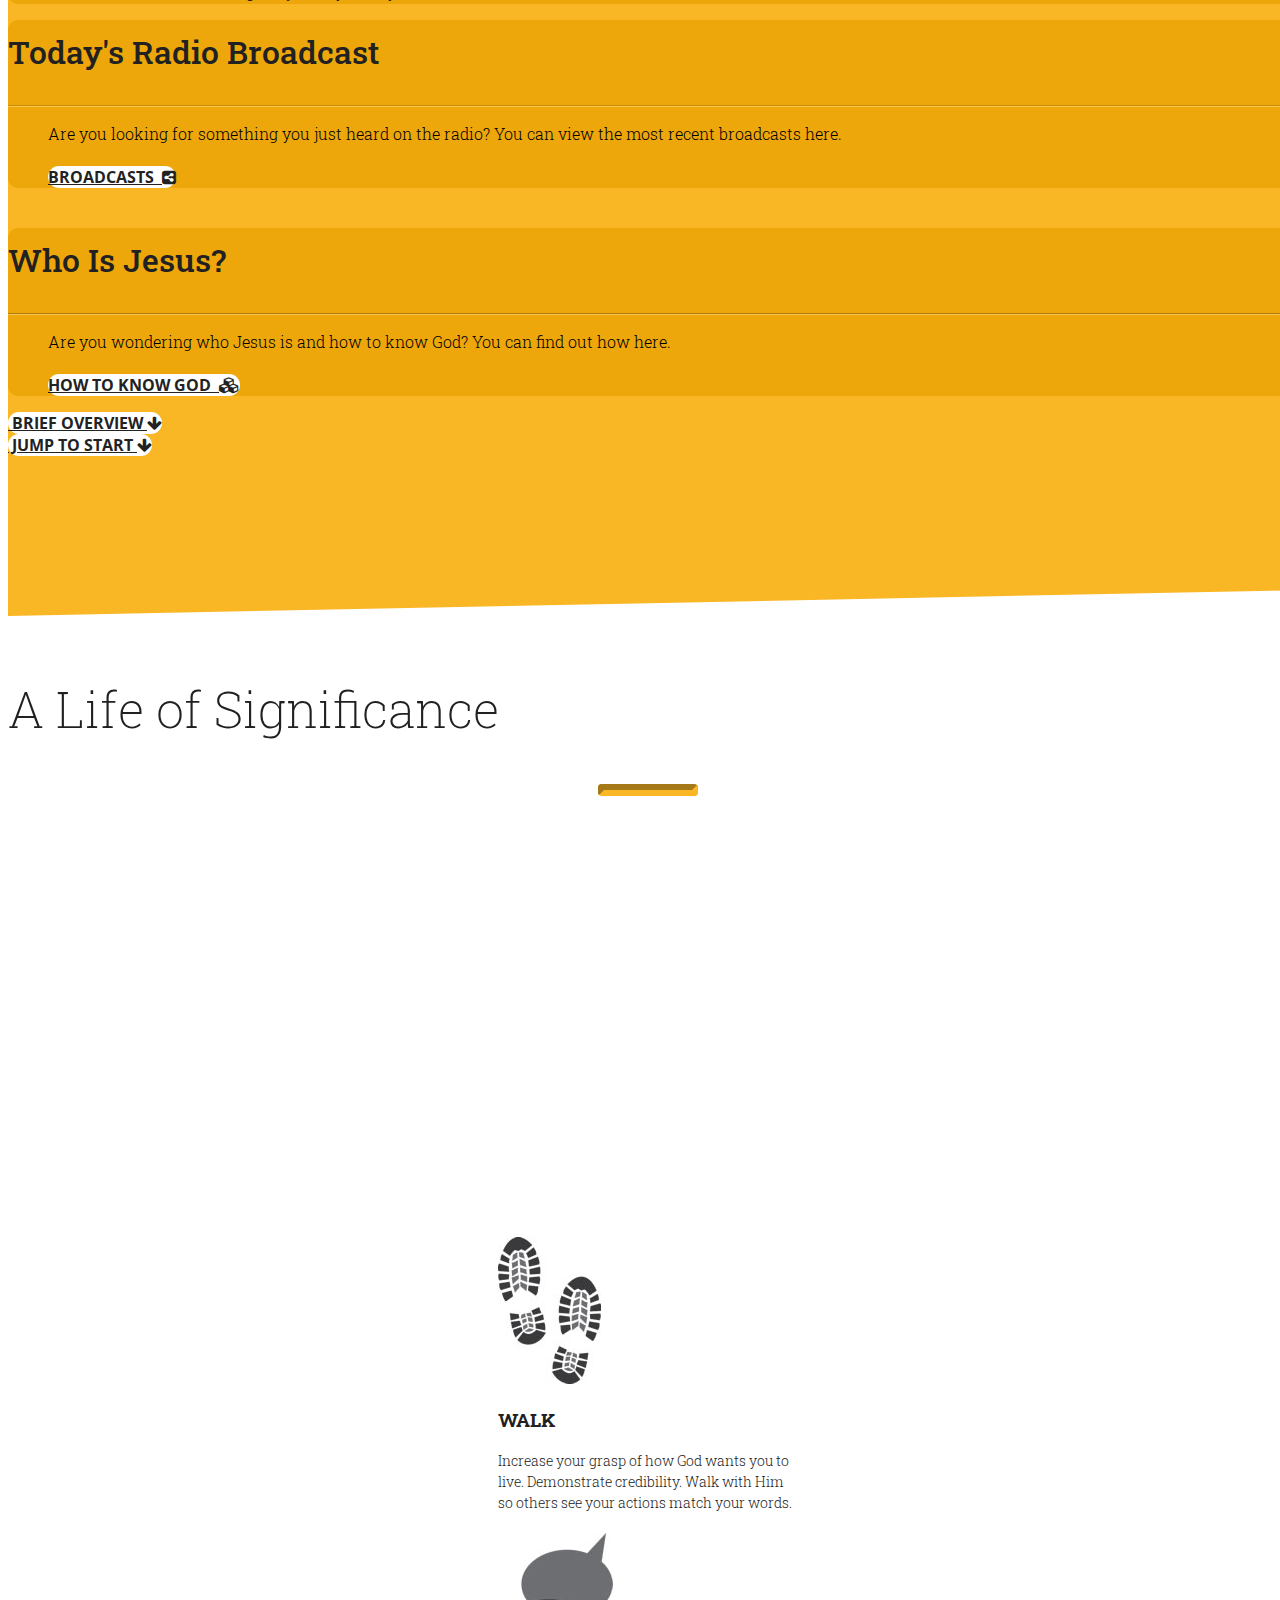
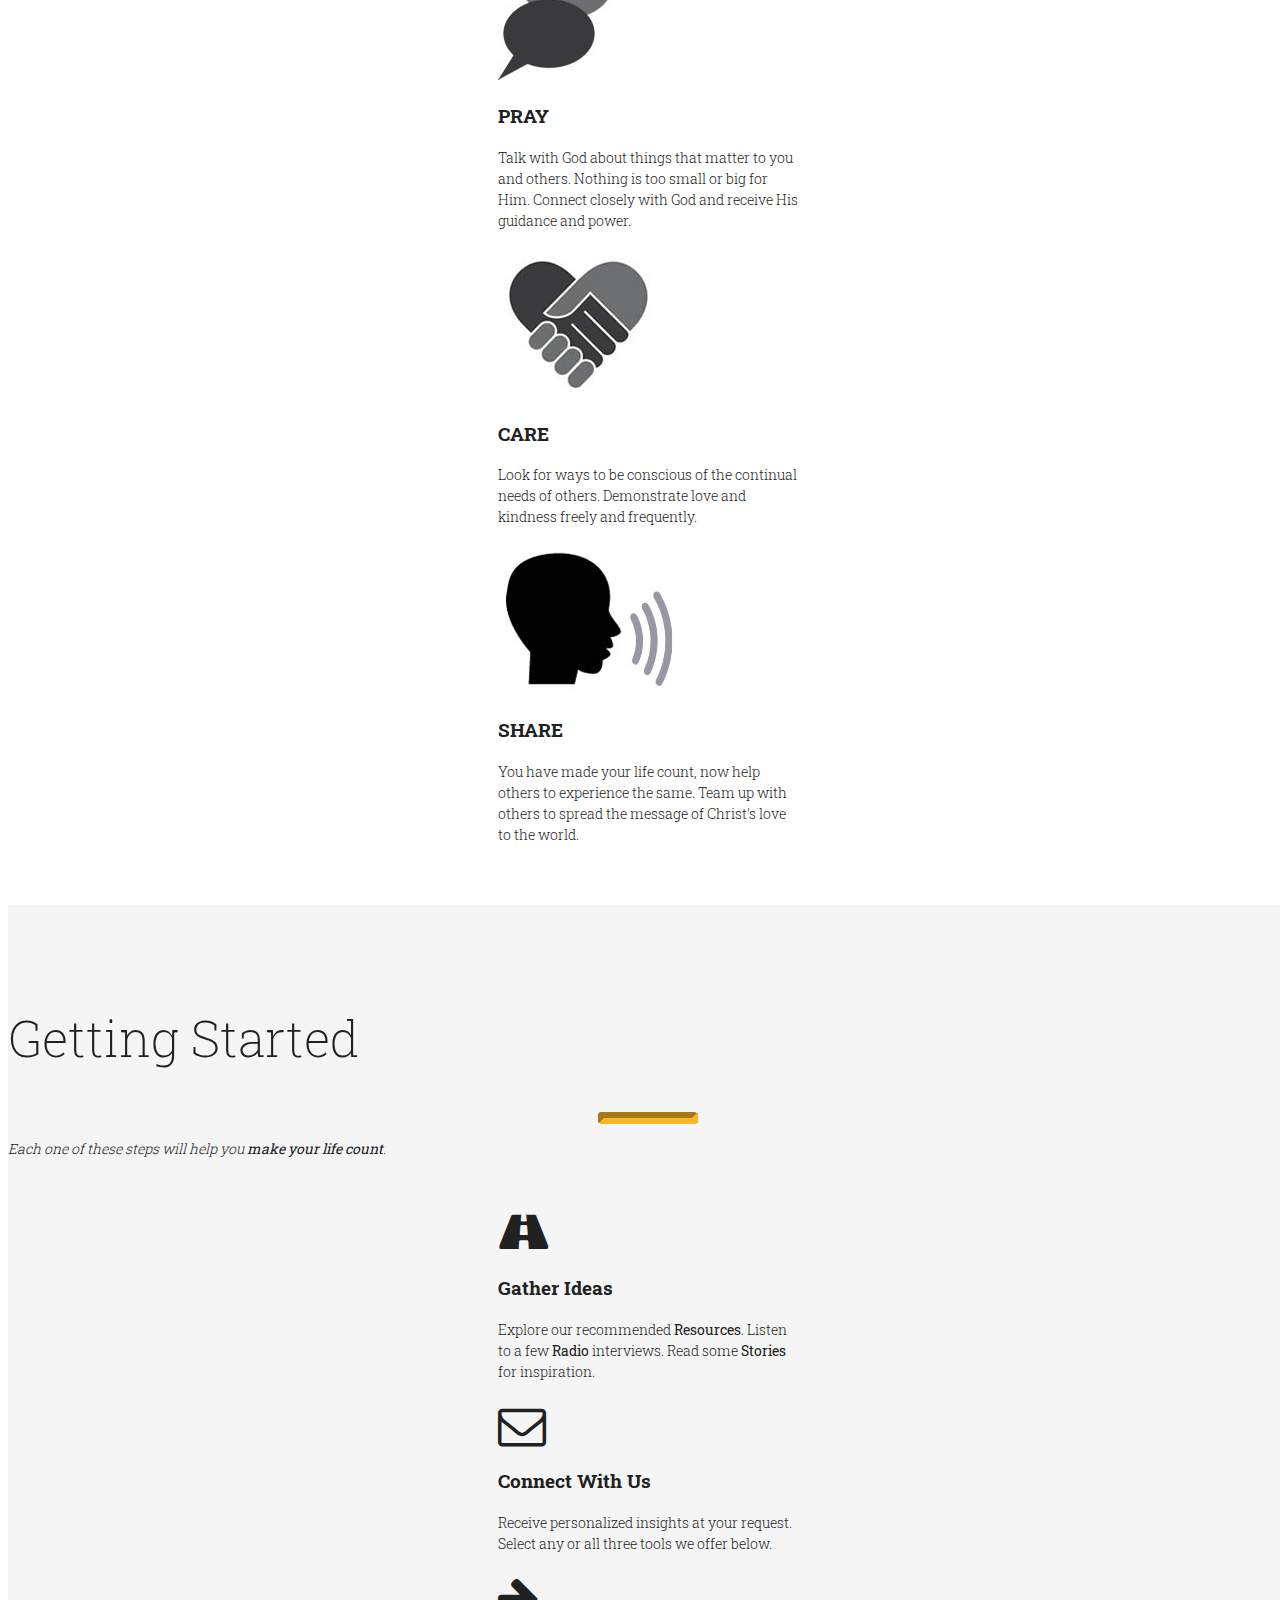
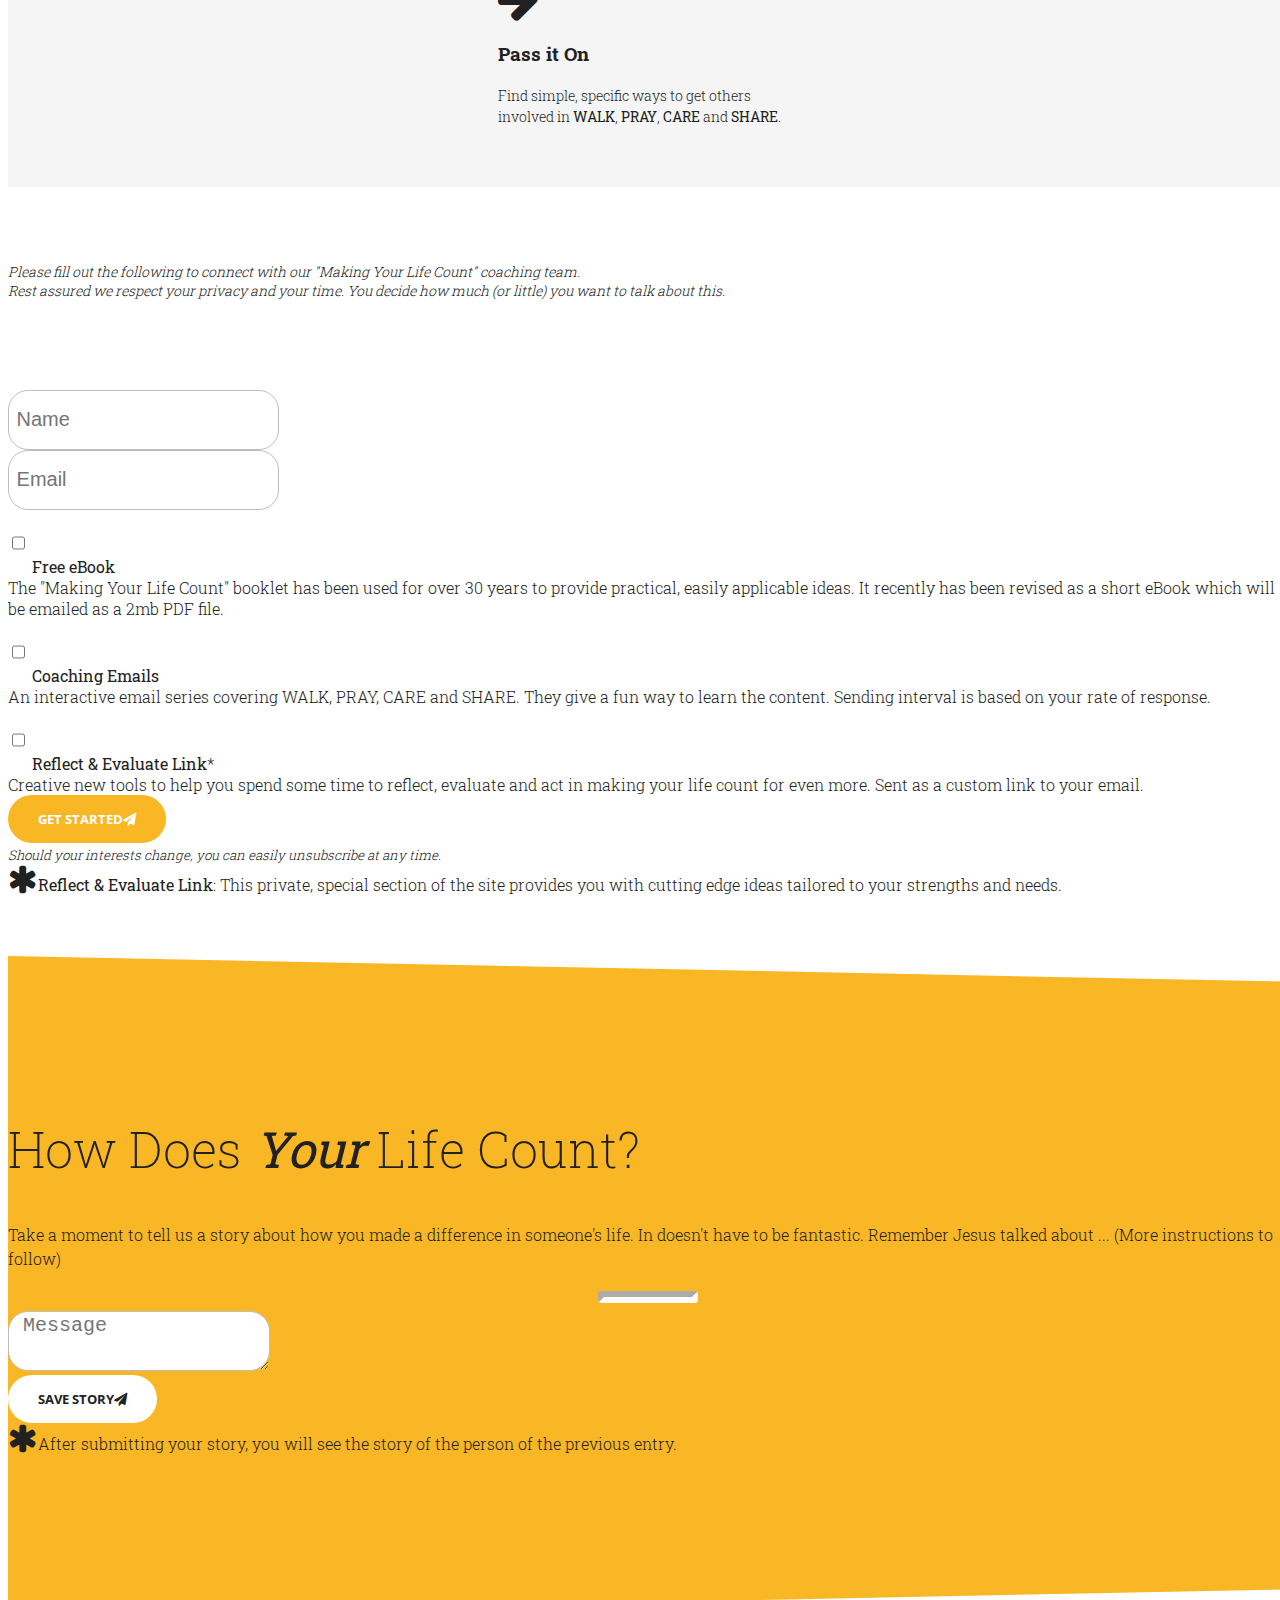
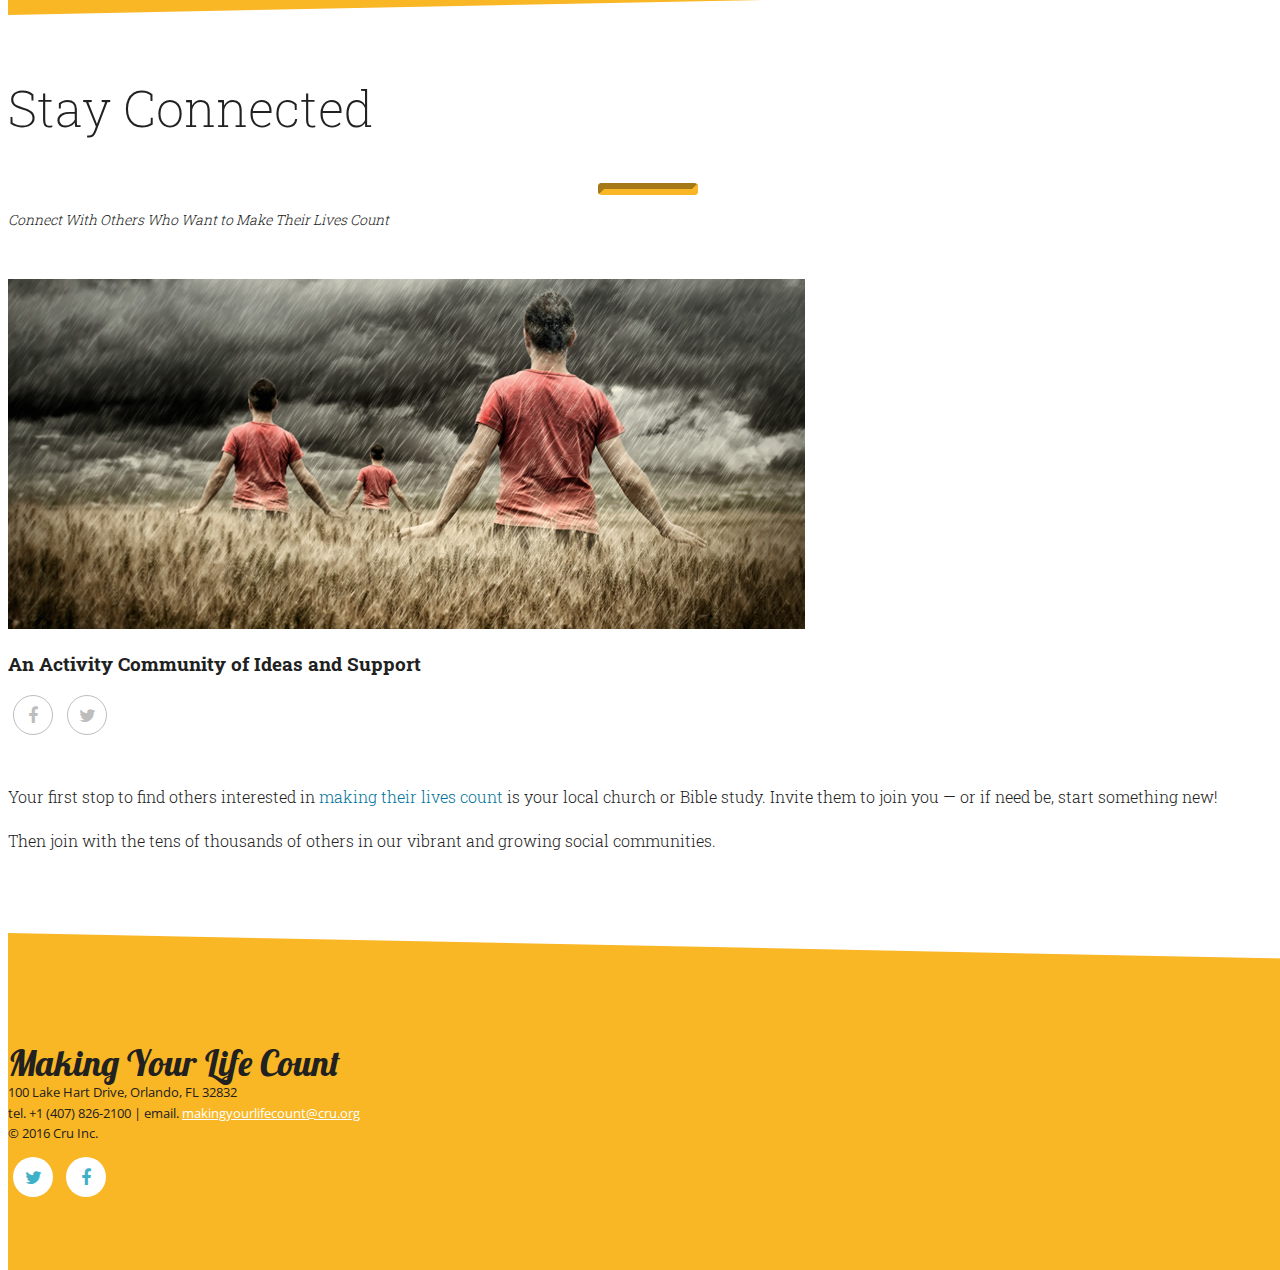
==== commit c6cc9548: "fixed navbar style and footer style" ====
--- a/index.html
+++ b/index.html
@@ -98,7 +98,7 @@
             <br/>
             <span class="h2"><strong>Dream of What Could Be</strong></span>
             <hr>
-            <a href="#/#overview" class="btn btn-primary btn-xl tada page-scroll">Get Started<i class="fa fa-arrow-down"></i></a></div>
+            <a href="" ng-click="scrollTo('overview')" class="btn btn-primary btn-xl tada page-scroll">Get Started<i class="fa fa-arrow-down"></i></a></div>
     </div>
 </header>
 
--- a/css/butter.css
+++ b/css/butter.css
@@ -342,6 +342,12 @@
     color: #F9B625;
     font-size: 24px;
 }
+.navbar-default .bg-primary .navbar-header .navbar-brand {
+    font-family: 'Lobster','Helvetica Neue',Arial,sans-serif;
+    color: #fff;
+    font-size: 24px;
+}
+
 .navbar-default .navbar-header .navbar-brand .nav-logo{
     width: 30px;
     height: 29px;
@@ -361,6 +367,13 @@
 .navbar-default .nav>li>a:focus:hover {
     color: #F9B625;
 }
+
+.navbar-default .bg-primary .nav > li>a:hover,
+.navbar-default .bg-primary .nav>li>a:focus:hover {
+    color: #fff;
+}
+
+
 .navbar-default .nav > li.active>a,
 .navbar-default .nav>li.active>a:focus {
     color: #F9B625!important;
@@ -398,6 +411,7 @@
         font-size: 20px;
         color: #F9B625;
     }
+
     .navbar-default.affix .navbar-header .navbar-brand:hover,
     .navbar-default.affix .navbar-header .navbar-brand:focus {
         color: #F9B624;
@@ -1161,4 +1175,31 @@
 	.main_panel h3{ display:block; font-size:22px; text-align:center; font-weight:bold;}
 	.panel .main_panel p { font-size:13px;}
 }
-
+/* more css from Yang*/
+
+footer.fixed-footer {
+    position:fixed;
+    left:0px;
+    bottom:0px;
+    width:100%;
+}
+
+.container-video {
+    width: 100%;
+    height: 235px;
+    margin: auto;
+    overflow: hidden;
+}
+
+@media (min-width: 500px) and (max-width: 767px) {
+    .container-video {
+        width: 440px;
+        height: 247.49px;
+    }
+}
+@media (min-width: 768px){
+    .container-video {
+        width: 728px;
+        height: 409.5px;
+    }
+}
